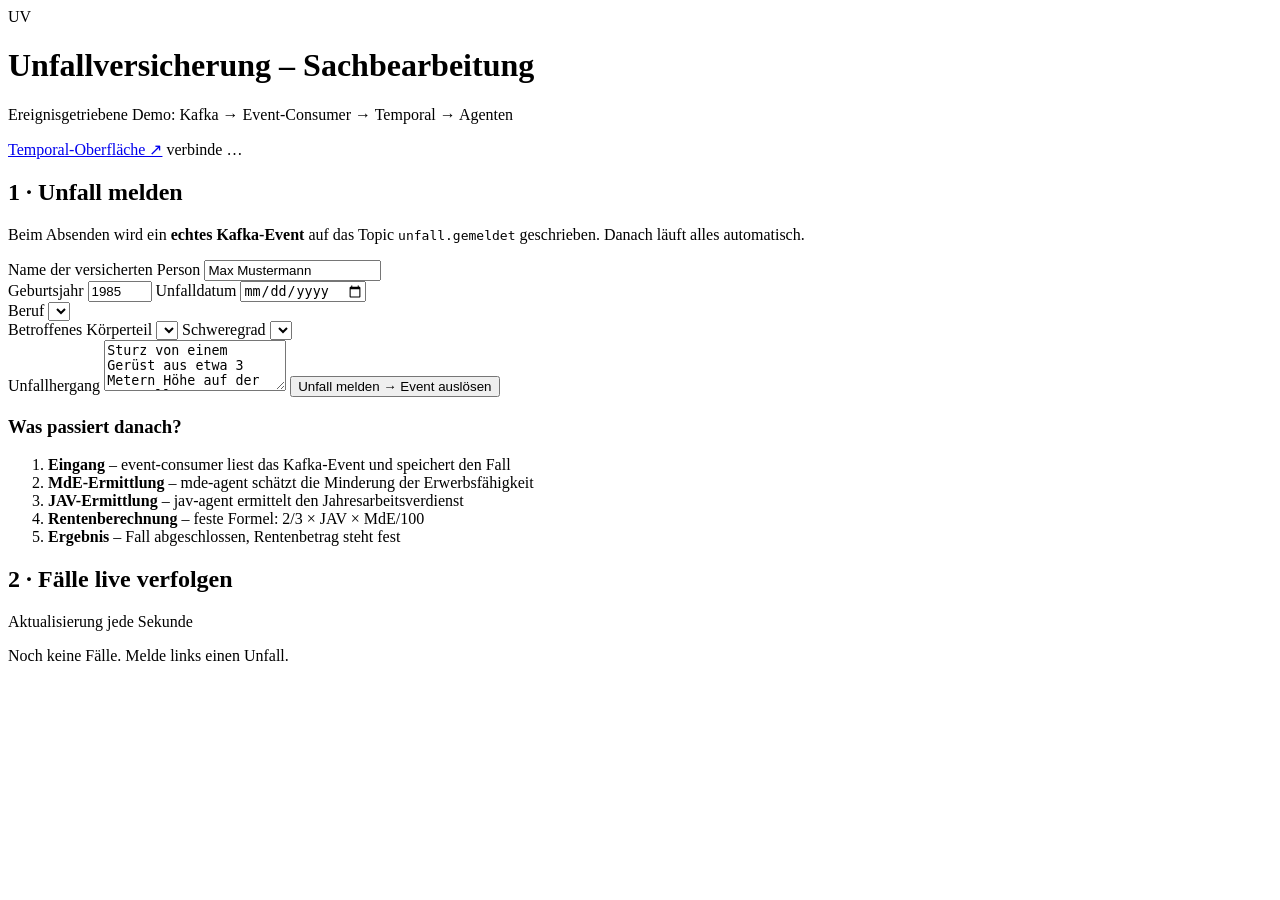
==== services/app/static/index.html @ 6e430b1f "MVP: ereignisgetriebene Sachbearbeitung für die Unfallversicherung Vollständiger, lokal lauffähiger " ====
<!doctype html>
<html lang="de">
<head>
<meta charset="utf-8">
<meta name="viewport" content="width=device-width, initial-scale=1">
<title>Unfallversicherung – Ereignisgetriebene Sachbearbeitung</title>
<link rel="icon" href="data:image/svg+xml,<svg xmlns='http://www.w3.org/2000/svg' viewBox='0 0 100 100'><text y='.9em' font-size='90'>🏥</text></svg>">
<link rel="stylesheet" href="/static/stil.css">
</head>
<body>
<header>
  <div class="marke">
    <span class="logo">UV</span>
    <div>
      <h1>Unfallversicherung – Sachbearbeitung</h1>
      <p class="untertitel">Ereignisgetriebene Demo: Kafka → Event-Consumer → Temporal → Agenten</p>
    </div>
  </div>
  <div class="kopf-links">
    <a id="temporal-link" href="http://localhost:8233" target="_blank" rel="noopener">Temporal-Oberfläche ↗</a>
    <span id="health" class="pill pill-grau">verbinde …</span>
  </div>
</header>

<main>
  <!-- ============ Linke Spalte: Formular ============ -->
  <section class="karte" id="formular-karte">
    <h2>1 · Unfall melden</h2>
    <p class="hilfe">Beim Absenden wird ein <strong>echtes Kafka-Event</strong> auf das Topic
      <code id="topic-name">unfall.gemeldet</code> geschrieben. Danach läuft alles automatisch.</p>

    <form id="unfall-form">
      <label>Name der versicherten Person
        <input name="versicherter" required minlength="2" value="Max Mustermann">
      </label>
      <div class="zeile">
        <label>Geburtsjahr
          <input name="geburtsjahr" type="number" min="1930" max="2015" required value="1985">
        </label>
        <label>Unfalldatum
          <input name="unfall_datum" type="date" required>
        </label>
      </div>
      <label>Beruf
        <select name="beruf" id="sel-beruf"></select>
      </label>
      <div class="zeile">
        <label>Betroffenes Körperteil
          <select name="koerperteil" id="sel-koerperteil"></select>
        </label>
        <label>Schweregrad
          <select name="schwere" id="sel-schwere"></select>
        </label>
      </div>
      <label>Unfallhergang
        <textarea name="hergang" rows="3">Sturz von einem Gerüst aus etwa 3 Metern Höhe auf der Baustelle.</textarea>
      </label>
      <button type="submit" id="absenden">Unfall melden → Event auslösen</button>
      <div id="form-meldung" class="meldung"></div>
    </form>

    <div class="legende">
      <h3>Was passiert danach?</h3>
      <ol class="schritt-legende">
        <li><b>Eingang</b> – <span>event-consumer liest das Kafka-Event und speichert den Fall</span></li>
        <li><b>MdE-Ermittlung</b> – <span>mde-agent schätzt die Minderung der Erwerbsfähigkeit</span></li>
        <li><b>JAV-Ermittlung</b> – <span>jav-agent ermittelt den Jahresarbeitsverdienst</span></li>
        <li><b>Rentenberechnung</b> – <span>feste Formel: 2/3 × JAV × MdE/100</span></li>
        <li><b>Ergebnis</b> – <span>Fall abgeschlossen, Rentenbetrag steht fest</span></li>
      </ol>
    </div>
  </section>

  <!-- ============ Rechte Spalte: Fälle ============ -->
  <section class="karte" id="faelle-karte">
    <div class="karte-kopf">
      <h2>2 · Fälle live verfolgen</h2>
      <span class="puls" id="puls">Aktualisierung jede Sekunde</span>
    </div>
    <div id="faelle-liste"></div>
    <p id="leer-hinweis" class="hilfe">Noch keine Fälle. Melde links einen Unfall.</p>
  </section>
</main>

<!-- ============ Detail-Dialog ============ -->
<div id="overlay" class="overlay" hidden>
  <div class="dialog">
    <button class="schliessen" id="dialog-zu" aria-label="Schließen">×</button>
    <div id="dialog-inhalt"></div>
  </div>
</div>

<script src="/static/app.js"></script>
</body>
</html>
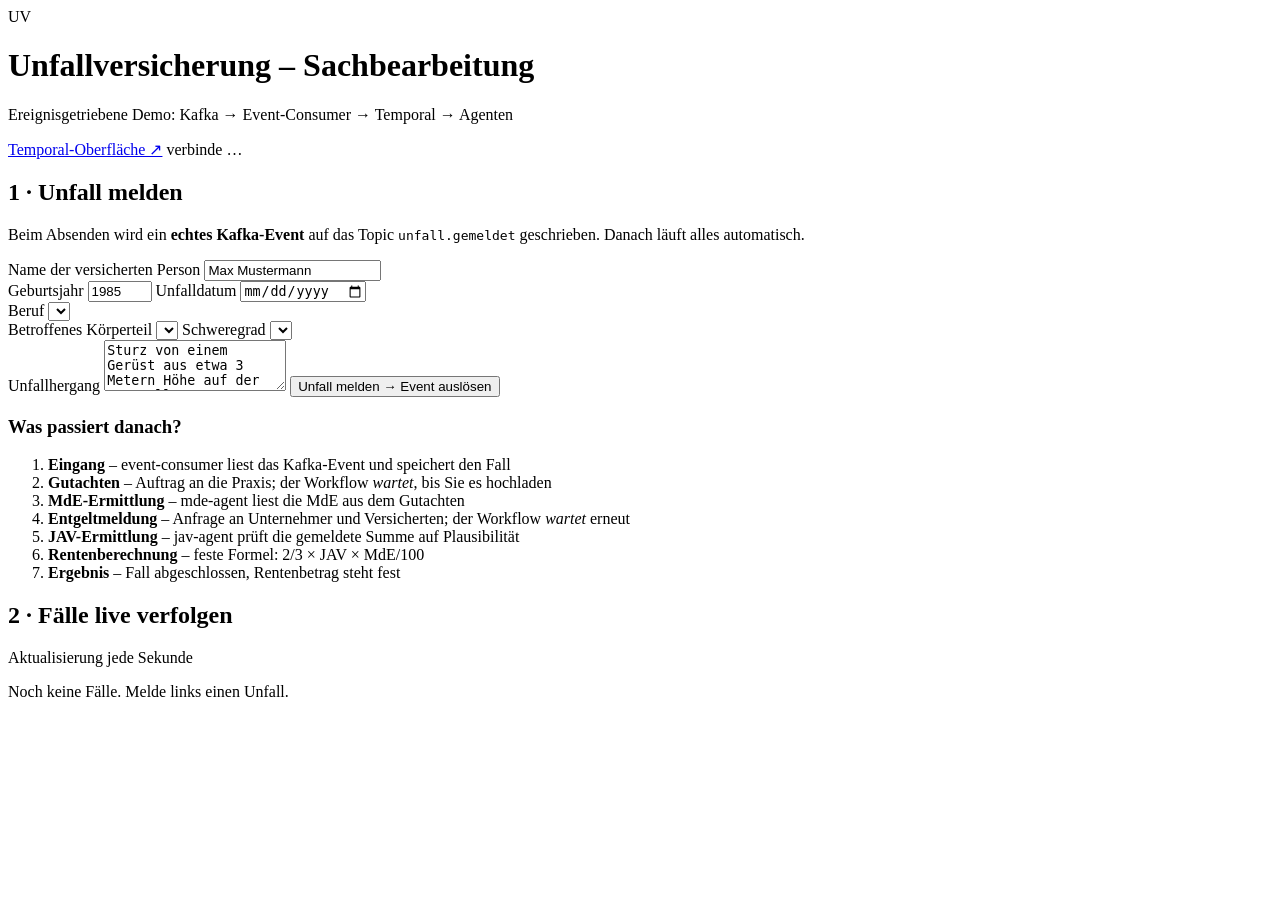
==== commit 542cd7b7: "Wartepunkte für Gutachten und Entgeltmeldung, MdE aus dem Dokument Bisher lief ein Fall in 15 Sekund" ====
--- a/services/app/static/index.html
+++ b/services/app/static/index.html
@@ -63,11 +63,14 @@
       <h3>Was passiert danach?</h3>
       <ol class="schritt-legende">
         <li><b>Eingang</b> – <span>event-consumer liest das Kafka-Event und speichert den Fall</span></li>
-        <li><b>MdE-Ermittlung</b> – <span>mde-agent schätzt die Minderung der Erwerbsfähigkeit</span></li>
-        <li><b>JAV-Ermittlung</b> – <span>jav-agent ermittelt den Jahresarbeitsverdienst</span></li>
+        <li><b>Gutachten</b> – <span>Auftrag an die Praxis; der Workflow <em>wartet</em>, bis Sie es hochladen</span></li>
+        <li><b>MdE-Ermittlung</b> – <span>mde-agent liest die MdE aus dem Gutachten</span></li>
+        <li><b>Entgeltmeldung</b> – <span>Anfrage an Unternehmer und Versicherten; der Workflow <em>wartet</em> erneut</span></li>
+        <li><b>JAV-Ermittlung</b> – <span>jav-agent prüft die gemeldete Summe auf Plausibilität</span></li>
         <li><b>Rentenberechnung</b> – <span>feste Formel: 2/3 × JAV × MdE/100</span></li>
         <li><b>Ergebnis</b> – <span>Fall abgeschlossen, Rentenbetrag steht fest</span></li>
       </ol>
+      <p class="hilfe" id="extraktion-hinweis"></p>
     </div>
   </section>
 
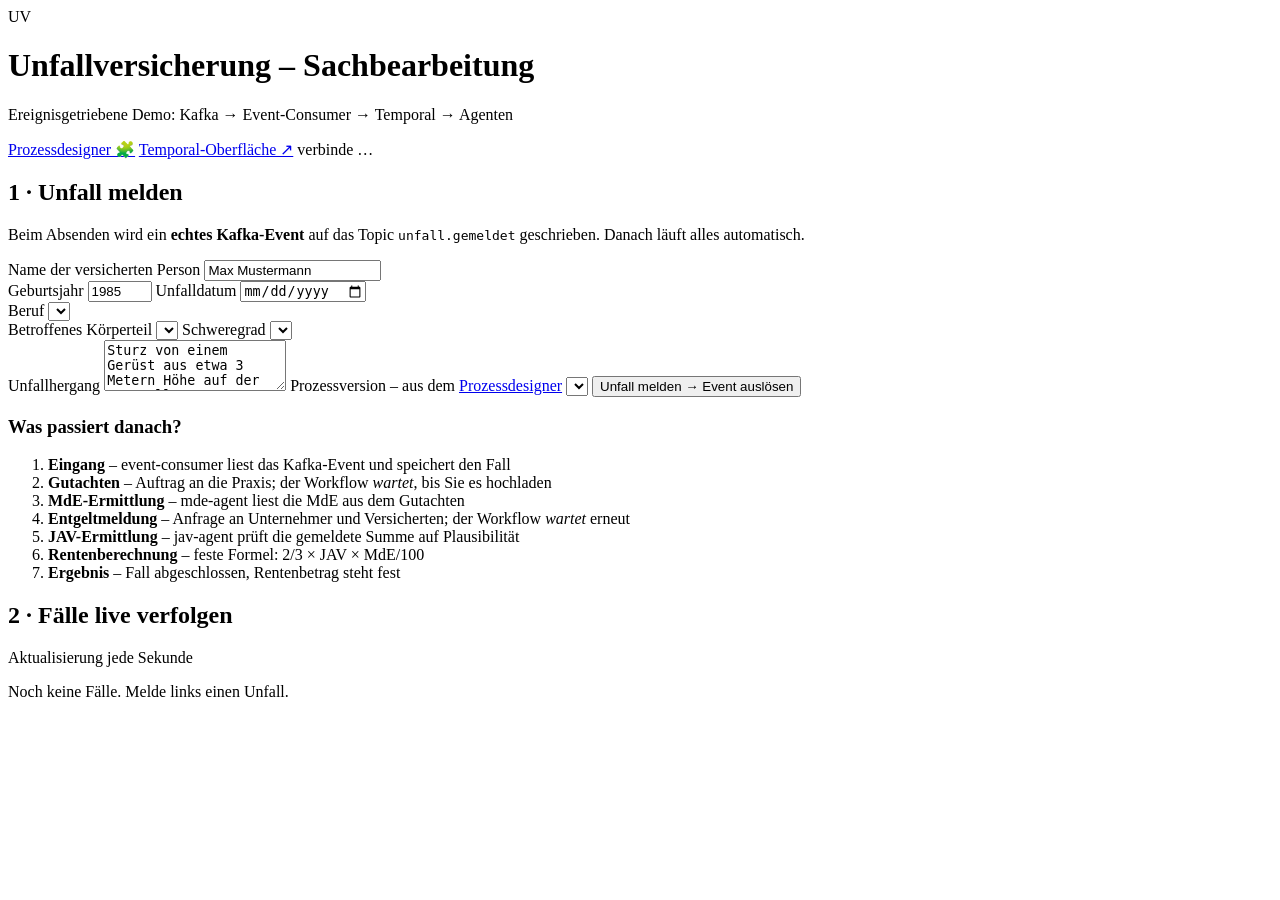
==== commit 2afac006: "Prozessdesigner: Ablauf als versionierter Graph statt fest im Code Neuer Baustein-Editor unter /desi" ====
--- a/services/app/static/index.html
+++ b/services/app/static/index.html
@@ -17,6 +17,7 @@
     </div>
   </div>
   <div class="kopf-links">
+    <a href="/designer">Prozessdesigner 🧩</a>
     <a id="temporal-link" href="http://localhost:8233" target="_blank" rel="noopener">Temporal-Oberfläche ↗</a>
     <span id="health" class="pill pill-grau">verbinde …</span>
   </div>
@@ -54,6 +55,9 @@
       </div>
       <label>Unfallhergang
         <textarea name="hergang" rows="3">Sturz von einem Gerüst aus etwa 3 Metern Höhe auf der Baustelle.</textarea>
+      </label>
+      <label><span>Prozessversion – aus dem <a href="/designer">Prozessdesigner</a></span>
+        <select name="prozess_version" id="sel-prozess"></select>
       </label>
       <button type="submit" id="absenden">Unfall melden → Event auslösen</button>
       <div id="form-meldung" class="meldung"></div>
@@ -93,6 +97,7 @@
   </div>
 </div>
 
+<script src="/static/prozessgraph.js"></script>
 <script src="/static/app.js"></script>
 </body>
 </html>
